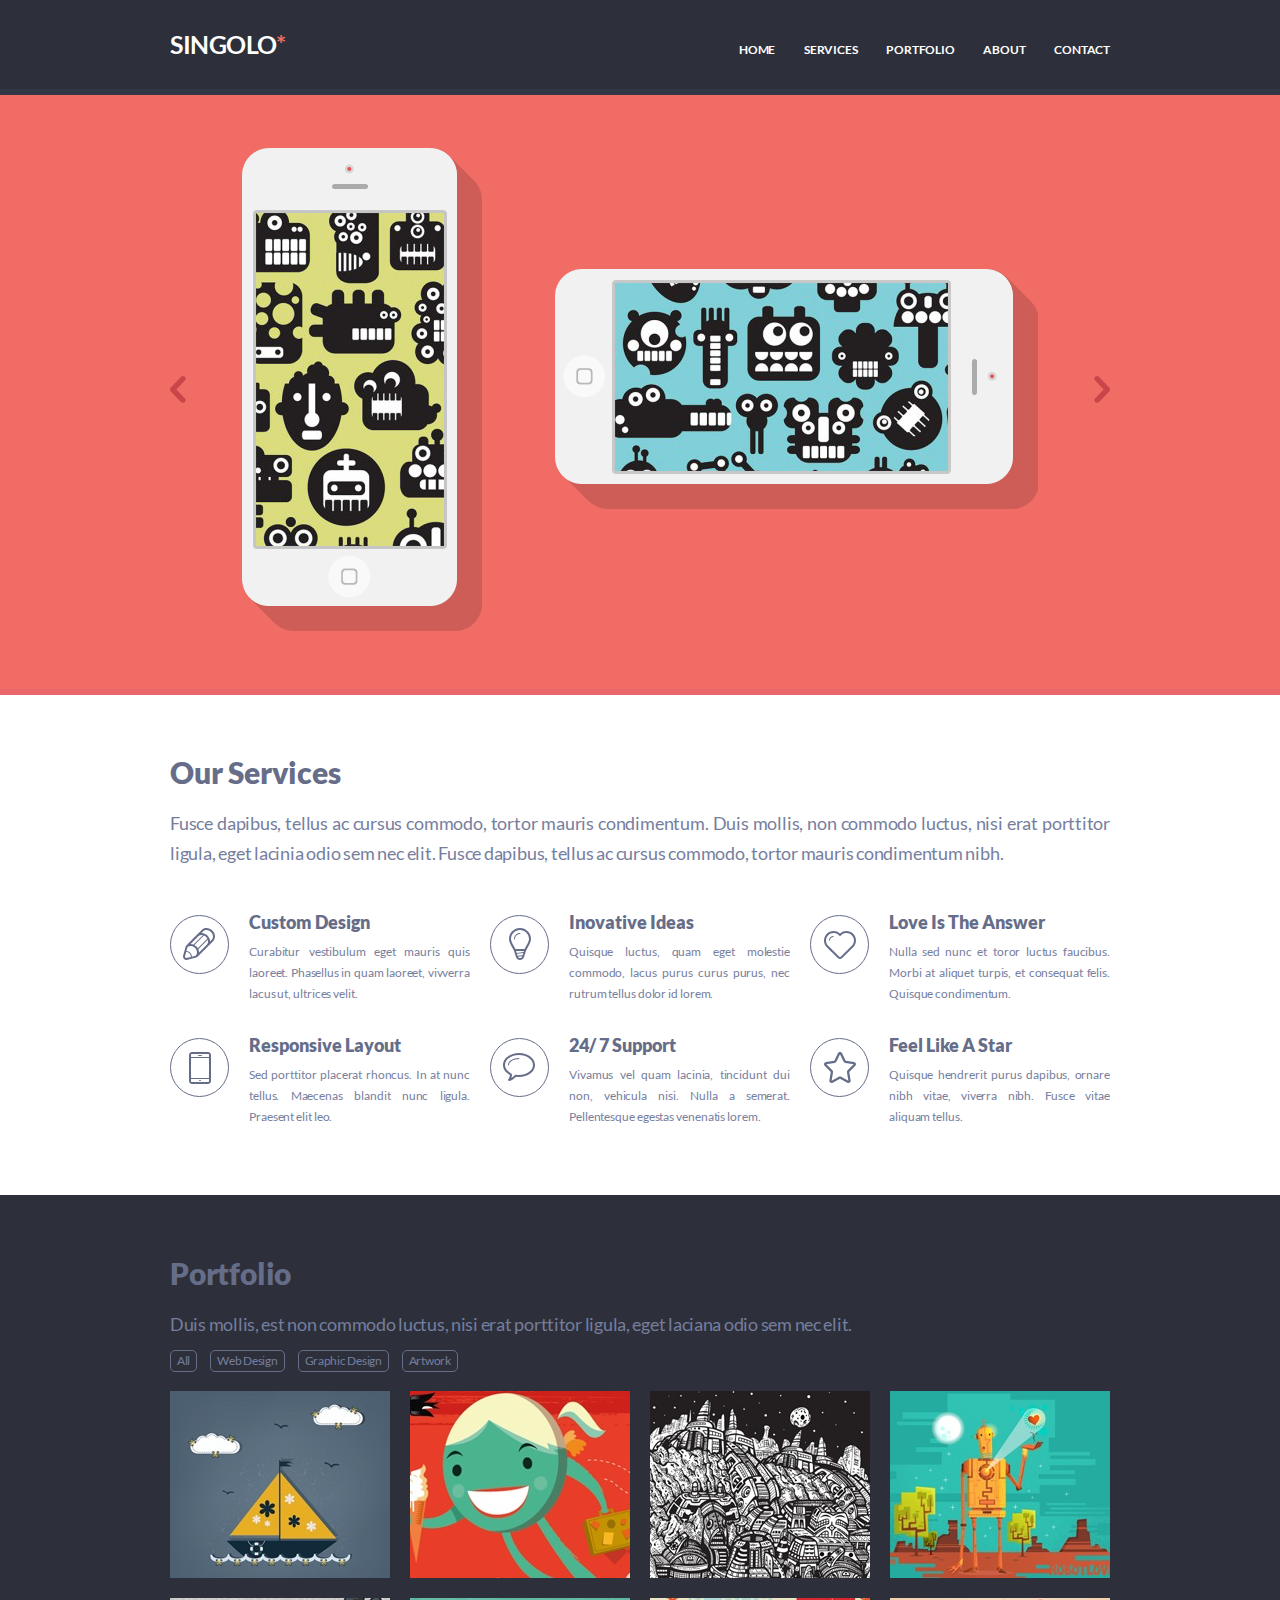
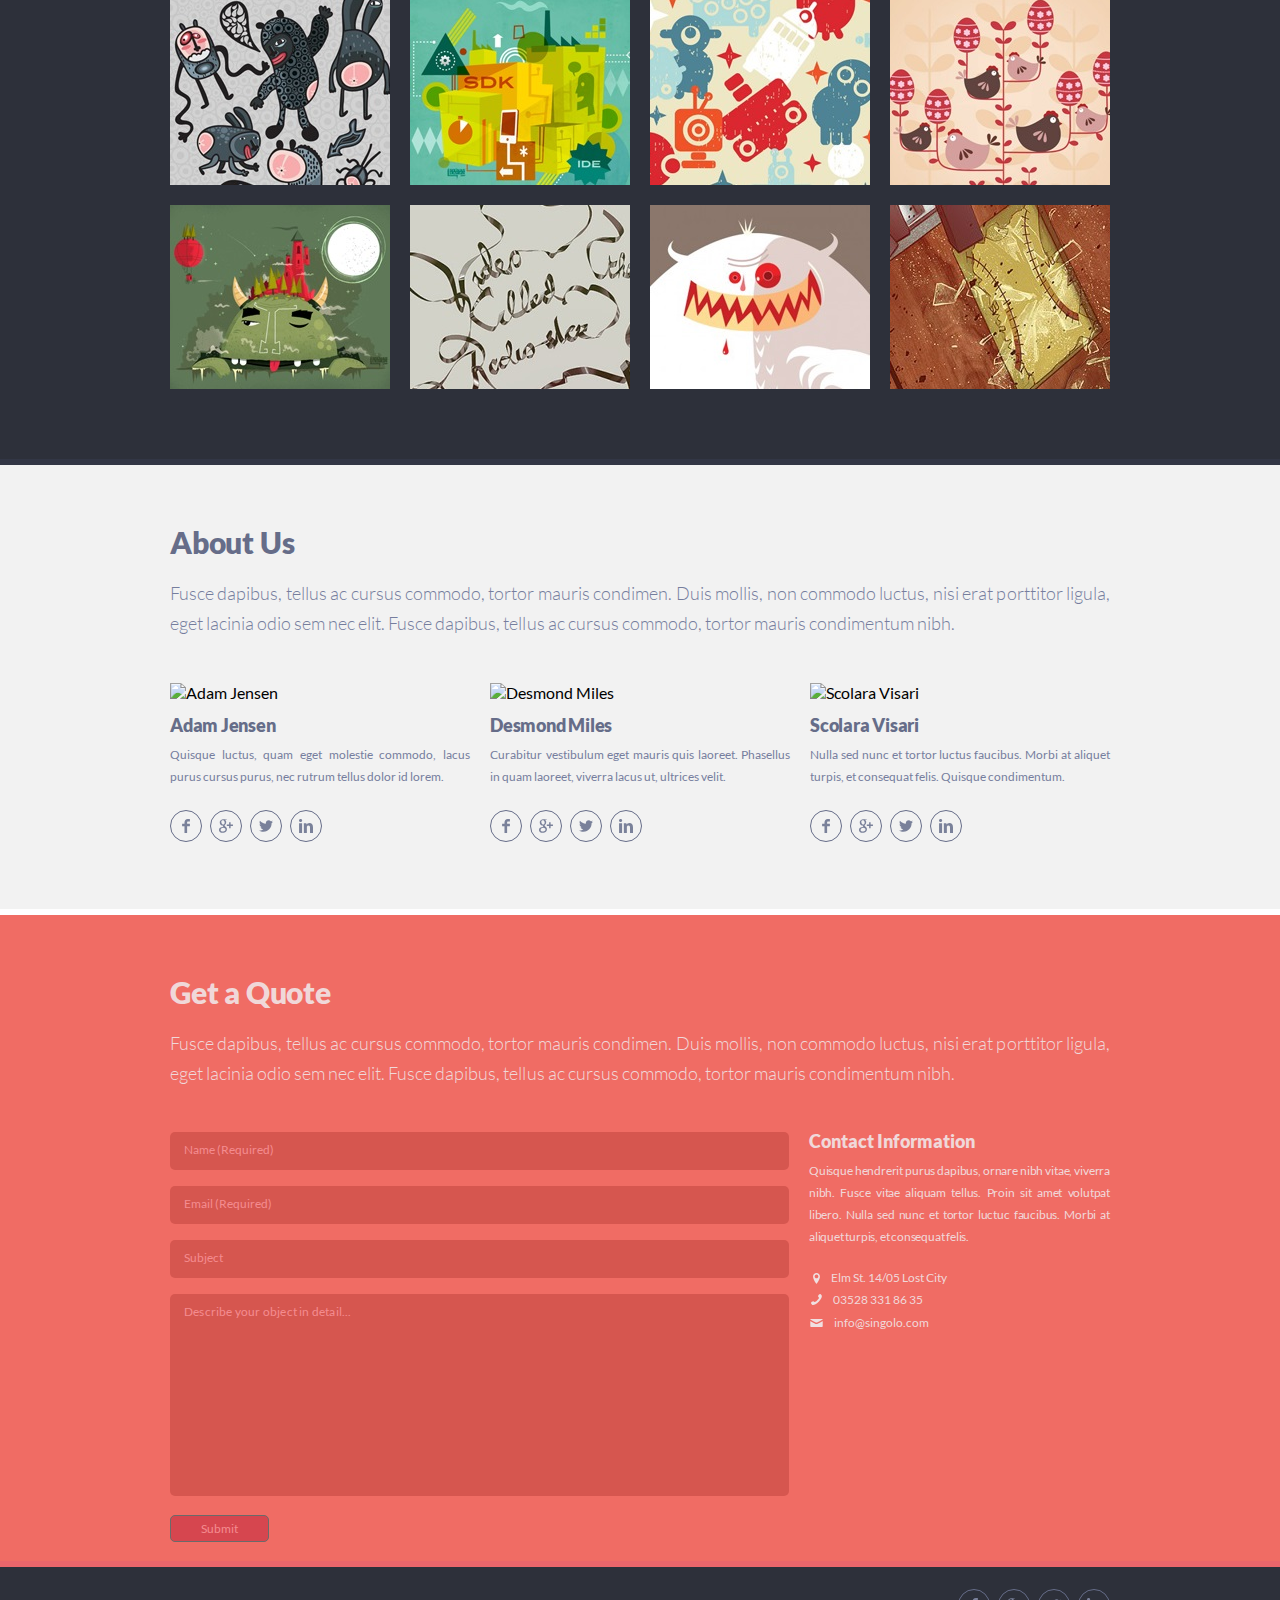
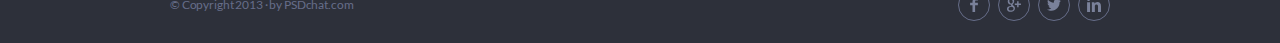
==== index.html @ 114f6b8d "feat: add singolo_full" ====
<!DOCTYPE html>
<html lang="en">
<head>
  <meta charset="UTF-8">
  <meta name="viewport" content="width=device-width, initial-scale=1.0">
  <link rel="stylesheet" href="style.css">
  <title>Singolo</title>
</head>
<body>
  <header class="header">
    <div class="wrapper header__wrapper">
      <a href="#" class="logo">
        <h1 class="logo__content">SINGOLO<span class="logo__content_colored">*</span></h1>
      </a>
      <div class="header__navigation">
        <ul class="navigation">
          <li class="navigation__item"><a href="#" class="navigation__link">HOME</a></li>
          <li class="navigation__item"><a href="#" class="navigation__link">SERVICES</a></li>
          <li class="navigation__item"><a href="#" class="navigation__link">PORTFOLIO</a></li>
          <li class="navigation__item"><a href="#" class="navigation__link">ABOUT</a></li>
          <li class="navigation__item"><a href="#" class="navigation__link">CONTACT</a></li>
        </ul>
      </div>
    </div>
  </header>
  <div class="iphone">
    <div class="wrapper iphone__wrapper">
      <img src="assets/chev_prev.png" alt="prev" class="wrapper__chev">
      <div class="iphone__content">
        <img class="iphone-vertical" src="assets/iphone-vertical.png" alt="iphone vertical">
        <img class="iphone-horizontal" src="assets/iphone-horizontal.png" alt="iphone horizontal">
      </div>
      <img src="assets/chev_next.png" alt="next" class="wrapper__chev">
    </div>
  </div>
  <section class="services">
    <div class="wrapper services__wrapper">
      <h2 class="services__title">Our Services</h2>
      <p class="services__description">Fusce dapibus, tellus ac cursus commodo, tortor mauris condimentum. Duis mollis, non commodo luctus, nisi erat porttitor ligula, eget lacinia odio sem nec elit. Fusce dapibus, tellus ac cursus commodo, tortor mauris condimentum nibh.</p>
      <div class="layout-3-column">
        <article class="service">
          <div class="service__ico">
            <span class="circle">
              <img src="assets/pen.svg" alt="pen" class="ico">
            </span>
          </div>
          <div class="service__content">
            <h3 class="service__title">Custom Design</h3>
            <p class="service__description">Curabitur vestibulum eget mauris quis laoreet. Phasellus in quam laoreet, vivverra lacus ut, ultrices velit.</p>
          </div>
        </article>
        <article class="service">
          <div class="service__ico">
            <span class="circle">
              <img src="assets/bulb.svg" alt="bulb" class="ico">
            </span>
          </div>
          <div class="service__content">
            <h3 class="service__title">Inovative Ideas</h3>
            <p class="service__description">Quisque luctus, quam eget molestie commodo, lacus purus curus purus, nec rutrum tellus dolor id lorem.</p>
          </div>
        </article>
        <article class="service">
          <div class="service__ico">
            <span class="circle">
              <img src="assets/heart.svg" alt="heart" class="ico">
            </span>
          </div>
          <div class="service__content">
            <h3 class="service__title">Love Is The Answer</h3>
            <p class="service__description">Nulla sed nunc et toror luctus faucibus. Morbi at aliquet turpis, et consequat felis. Quisque condimentum.</p>
          </div>
        </article>
        <article class="service">
          <div class="service__ico">
            <span class="circle">
              <img src="assets/phone.svg" alt="phone" class="ico">
            </span>
          </div>
          <div class="service__content">
            <h3 class="service__title">Responsive Layout</h3>
            <p class="service__description">Sed porttitor placerat rhoncus. In at nunc tellus. Maecenas blandit nunc ligula. Praesent elit leo.</p>
          </div>
        </article>
        <article class="service">
          <div class="service__ico">
            <span class="circle">
              <img src="assets/bubble.svg" alt="bubble" class="ico">
            </span>
          </div>
          <div class="service__content">
            <h3 class="service__title">24/ 7 Support</h3>
            <p class="service__description">Vivamus vel quam lacinia, tincidunt dui non, vehicula nisi. Nulla a semerat. Pellentesque egestas venenatis lorem.</p>
          </div>
        </article>
        <article class="service">
          <div class="service__ico">
            <span class="circle">
              <img src="assets/star.svg" alt="star" class="ico">
            </span>
          </div>
          <div class="service__content">
            <h3 class="service__title">Feel Like A Star</h3>
            <p class="service__description">Quisque hendrerit purus dapibus, ornare nibh vitae, viverra nibh. Fusce vitae aliquam tellus.
          </div>
        </article>
      </div>
    </div>
  </section>
  <section id="portfolio" class="portfolio">
    <div class="wrapper portfolio__wrapper">
      <h2 class="portfolio__title">Portfolio</h2>
      <p class="portfolio__text">Duis mollis, est non commodo luctus, nisi erat porttitor ligula, eget laciana odio sem nec elit.</p>
      <div class="tags portfolio__tags">
        <span class="tag tag_bordered">All</span>
        <span class="tag tag_bordered">Web Design</span>
        <span class="tag tag_bordered">Graphic Design</span>
        <span class="tag tag_bordered">Artwork</span>
      </div>
      <div class="layout-4-column project-wrapper">
        <div class="line__top">
          <img src="assets/1.jpg" alt="1">
        </div>
        <div class="line__top">
          <img src="assets/2.jpg" alt="2">
        </div>
        <div class="line__top">
          <img src="assets/3.jpg" alt="3">
        </div>
        <div class="line__top">
          <img src="assets/4.jpg" alt="4">
        </div>
        <div class="line">
          <img src="assets/5.jpg" alt="5">
        </div>
        <div class="line">
          <img src="assets/6.jpg" alt="6">
        </div>
        <div class="line">
          <img src="assets/7.jpg" alt="7">
        </div>
        <div class="line">
          <img src="assets/8.jpg" alt="8">
        </div>
        <div class="line">
          <img src="assets/9.jpg" alt="9">
        </div>
        <div class="line">
          <img src="assets/10.jpg" alt="10">
        </div>
        <div class="line">
          <img src="assets/11.jpg" alt="11">
        </div>
        <div class="line">
          <img src="assets/12.jpg" alt="12">
        </div>
      </div>
    </div>
  </section>
  <section class="about__us">
    <div class="wrapper wrapper__about_us">
      <h2 class="about__us_title">About Us</h2>
      <p class="about__us_description">Fusce dapibus, tellus ac cursus commodo, tortor mauris condimen. Duis mollis, non commodo luctus, nisi erat porttitor ligula, eget lacinia odio sem nec elit. Fusce dapibus, tellus ac cursus commodo, tortor mauris condimentum nibh.</p>
      <div class="layout-3-column">
        <article class="person">
          <img src="assets/adam.jpg" alt="Adam Jensen">
          <h3 class="person__title">Adam Jensen</h3>
          <p class="person__description">Quisque luctus, quam eget molestie commodo, lacus purus cursus purus, nec rutrum tellus dolor id lorem.</p>
          <div class="ico__social">
            <div class="circle little_circle">
              <img src="assets/facebook.svg" alt="facebook" class="ico facebook">
            </div>
            <div class="circle little_circle">
              <img src="assets/google.svg" alt="google" class="ico google">
            </div>
            <div class="circle little_circle">
              <img src="assets/twitter.svg" alt="twitter" class="ico twitter">
            </div>
            <div class="circle little_circle">
              <img src="assets/linkedin.svg" alt="linkedin" class="ico linkedin">
            </div>
          </div>
        </article>
        <article class="person">
          <img src="assets/desmond.jpg" alt="Desmond Miles">
          <h3 class="person__title">Desmond Miles</h3>
          <p class="person__description">Curabitur vestibulum eget mauris quis laoreet. Phasellus in quam laoreet, viverra lacus ut, ultrices velit.</p>
          <div class="ico__social">
            <div class="circle little_circle">
              <img src="assets/facebook.svg" alt="facebook" class="ico facebook">
            </div>
            <div class="circle little_circle">
              <img src="assets/google.svg" alt="google" class="ico google">
            </div>
            <div class="circle little_circle">
              <img src="assets/twitter.svg" alt="twitter" class="ico twitter">
            </div>
            <div class="circle little_circle">
              <img src="assets/linkedin.svg" alt="linkedin" class="ico linkedin">
            </div>
          </div>
        </article>
        <article class="person">
          <img src="assets/scolara.jpg" alt="Scolara Visari">
          <h3 class="person__title">Scolara Visari</h3>
          <p class="person__description">Nulla sed nunc et tortor luctus faucibus. Morbi at aliquet turpis, et consequat felis. Quisque condimentum.</p>
          <div class="ico__social">
            <div class="circle little_circle">
              <img src="assets/facebook.svg" alt="facebook" class="ico facebook">
            </div>
            <div class="circle little_circle">
              <img src="assets/google.svg" alt="google" class="ico google">
            </div>
            <div class="circle little_circle">
              <img src="assets/twitter.svg" alt="twitter" class="ico twitter">
            </div>
            <div class="circle little_circle">
              <img src="assets/linkedin.svg" alt="linkedin" class="ico linkedin">
            </div>
          </div>
        </article>
      </div>
    </div>
  </section>
  <section class="quote">
    <div class="wrapper quote__wrapper">
      <h2 class="quote__title">Get a Quote</h2>
      <p class="quote__description">Fusce dapibus, tellus ac cursus commodo, tortor mauris condimen. Duis mollis, non commodo luctus, nisi erat porttitor ligula, eget lacinia odio sem nec elit. Fusce dapibus, tellus ac cursus commodo, tortor mauris condimentum nibh.</p>
      <div class="quote__content">
        <form action="#" class="quote__form" method="post">
          <input class="quote__input" type="text" name="name" placeholder="Name (Required)" required>
          <input class="quote__input" type="email" name="email" placeholder="Email (Required)" required>
          <input class="quote__input" type="text" name="subject" placeholder="Subject">
          <textarea class="quote__textarea" name="description"
            placeholder="Describe your object in detail..."></textarea>
          <button class="quote__button" type="submit">Submit</button>
        </form>
        <div class="contact__info">
          <h4 class="contact__info_title">Contact Information</h4>
          <p class="contact__info_description">Quisque hendrerit purus dapibus, ornare nibh vitae, viverra nibh. Fusce vitae aliquam tellus. Proin sit amet volutpat libero. Nulla sed nunc et tortor luctuc faucibus. Morbi at aliquet turpis, et consequat felis.</p>
          <div class="contacts">
            <p class="contact">
              <img src="assets/contact-location.svg" alt="location" class="ico__location">
              <span class="contact__location">Elm St. 14/05 Lost City</span>
            </p>
            <p class="contact">
              <img src="assets/contact-phone.svg" alt="phone" class="ico__phone">
              <a class="contact__phone" href="tel:035283318635">03528 331 86 35</a>
            </p>
            <p class="contact">
              <img src="assets/contact-mail.svg" alt="mail" class="ico__mail">
              <a class="contact__mail" href="mailto:info@singolo.com">info@singolo.com</a>
            </p>
          </div>
        </div>
      </div>
    </div>
  </section>

  <footer class="footer">
    <div class="wrapper footer__wrapper">
      <div class="footer__copyright">&copy; Copyright 2013 · by PSDchat.com</div>
      <div class="ico__social">
        <div class="circle little_circle">
          <img src="assets/facebook.svg" alt="facebook" class="ico facebook">
        </div>
        <div class="circle little_circle">
          <img src="assets/google.svg" alt="google" class="ico google">
        </div>
        <div class="circle little_circle">
          <img src="assets/twitter.svg" alt="twitter" class="ico twitter">
        </div>
        <div class="circle little_circle">
          <img src="assets/linkedin.svg" alt="linkedin" class="ico linkedin">
        </div>
      </div>
    </div>
  </footer>
</body>

</html>
---- style.css ----
@import "lato.css";

* {
  box-sizing: border-box;
  padding: 0;
  margin: 0;
}

html {
  font-size: 10px;
}

body {
  font-family: "Lato", Verdana, sans-serif;
  font-size: 1.6rem;
}

a {
  text-decoration: none;
}

.wrapper {
  max-width: 940px;
  margin: auto;
}

.header {
  background-color: #2d303a;
  border-bottom: 6px solid #323645;
}

.header__wrapper {
  display: flex;
  align-items: center;
  justify-content: space-between;
  padding: 29px 0 30px;
}

.logo__content {
  font-size: 2.5rem;
  letter-spacing: -0.05rem;
  font-weight: 700;
  color: #fff;
}

.logo__content_colored {
  color: #f06c64;
}

.navigation {
  display: flex;
  justify-content: space-between;
  width: 371px;
  margin-top: 10px;
}

.navigation__item {
  letter-spacing: -0.02rem;
  font-size: 1.2rem;
  font-weight: 700;
  list-style: none;
}

.navigation__item:not(:first-child)::before {
  display: inline-block;
  width: 1.5em;
  line-height: 0.1rem;
  color: #494e62;
}

.navigation__link {
  color: #fff;
}

.navigation__link:hover {
  color: #f06c64;
}

.iphone {
  background-color: #f06c64;
  border-bottom: 6px solid #ea666b;
}

.iphone__wrapper {
  display: flex;
  justify-content: space-between;
  align-items: center;
  padding: 53px 0 58px;
}

.wrapper__chev {
  border: none;
  width: 16px;
  height: 27px;
  cursor: pointer;
}

.wrapper__chev:hover {
  filter: brightness(50%);
}

.iphone__content {
  display: flex;
  justify-content: space-between;
  align-items: center;
}

.iphone-vertical {
  margin-right: 37px;
}

.iphone-horizontal {
  margin: 0px 2px 1px 36px;
}

.services {
  color: #f2f2f2;
  border-bottom: 6px solid #fff;
}

.services__wrapper {
  padding: 59px 0 32px;
}

.layout-3-column {
  display: flex;
  flex-wrap: wrap;
  justify-content: space-between;
}

.layout-3-column>* {
  flex-basis: 300px;
}

.services__title {
  font-size: 3rem;
  letter-spacing: -0.02rem;
  font-weight: 900;
  color: #666d89;
}

.services__description {
  font-size: 1.8rem;
  letter-spacing: -0.022rem;
  text-align: justify;
  line-height: 3rem;
  margin: 18px 0 43px;
  color: #767e9e;
}

.service {
  display: flex;
  justify-content: space-between;
  align-items: flex-start;
  margin-bottom: 33px;
}

.service__ico {
  margin-top: 4px;
}

.circle {
  display: inline-flex;
  align-items: center;
  justify-content: center;
  width: 59px;
  height: 59px;
  border-radius: 50%;
  border: 1px solid #666d89;
}

.little_circle {
  width: 32px;
  height: 32px;
  cursor: pointer;
}

.little_circle:hover {
  width: 40px;
  height:40px;
}

.ico {
  display: inline-block;
}

.service__content {
  margin-left: 20px
}

.service__title {
  font-size: 1.8rem;
  font-weight: 900;
  color: #666d89;
}

.service__description {
  height: 60px;
  font-size: 1.2rem;
  line-height: 2.1rem;
  letter-spacing: -0.009rem;
  margin-top: 8px;
  text-align: justify;
  overflow: hidden;
  color: #767e9e;
}

.portfolio {
  background-color: #2d303a;
  border-bottom: 6px solid #323645;
}

.portfolio__wrapper {
  padding: 60px 0 70px;
}

.portfolio__title {
  font-size: 3rem;
  letter-spacing: -0.02rem;
  font-weight: 900;
  color: #666d89;
}

.portfolio__text {
  font-size: 1.8rem;
  letter-spacing: -0.027rem;
  line-height: 3rem;
  margin-top: 18px;
  color: #767e9e;
}

.portfolio__tags {
  padding: 10px 0 0;
}

.tag {
  font-size: 1.2rem;
  letter-spacing: -0.027rem;
  padding: 2px 6px 3px;
  margin-right: 10px;
  border-radius: 5px;
  cursor: pointer;
  color: #767e9e;
}

.tag_bordered {
  border: 1px solid #666d89;
}

.tag_bordered:hover {
  border: 1px solid #c5c5c5;
  color: #c5c5c5;
}

.project-wrapper {
  max-height: 621px;
  overflow: hidden;
}

.layout-4-column {
  display: flex;
  flex-wrap: wrap;
  justify-content: space-between;
}

.layout-4-column>* {
  flex-basis: 220px;
}

.line__top {
  margin-top: 23px;
}

.line {
  margin-top: 17px;
}

.about__us {
  background-color: #f2f2f2;;
  border-bottom: 6px solid #fff;
}

.wrapper__about_us {
  padding: 59px 0 67px;
}

.about__us_title {
  font-size: 3rem;
  letter-spacing: -0.02rem;
  font-weight: 900;
  color: #666d89;
}

.about__us_description {
  font-size: 1.8rem;
  line-height: 3rem;
  letter-spacing: 0.001rem;
  line-height: 3rem;
  font-weight: 300;
  margin-top: 18px;
  text-align: justify;
  color: #767e9e;
}

.person {
  margin-top: 45px;
}

.person__title {
  font-size: 1.8rem;
  line-height: 1.8rem;
  font-weight: 900;
  letter-spacing: -0.022rem;
  margin-top: 14px;
  white-space: nowrap;
  color: #666d89;
}

.person__description {
  font-size: 1.2rem;
  line-height: 2.2rem;
  font-weight: 400;
  text-align: justify;
  margin-top: 10px;
  color: #767e9e;
}

.ico__social {
  display: inline-flex;
  justify-content: space-between;
  margin-top: 22px;
  width: 152px;
}

.facebook {
  width: 8px;
  height: 14px;
}

.google, .twitter, .linkedin {
  width: 14px;
  height: 14px;
}

.quote {
  background-color: #f06c64;
  border-bottom: 6px solid #ea666b;
}

.quote__wrapper {
  padding: 68px 0 19px;
}

.quote__title {
  font-size: 3rem;
  letter-spacing: -0.02rem;
  line-height: 1.8rem;
  font-weight: 900;
  color: #f0d8d9;
}

.quote__description {
  font-size: 1.8rem;
  line-height: 3rem;
  letter-spacing: 0.001rem;
  font-weight: 300;
  margin-top: 27px;
  text-align: justify;
  color: #f0d8d9;
}

.quote__content {
  display: flex;
  justify-content: space-between;
  margin-top: 44px;
}

.quote__form {
  max-width: 619px;
}

.quote__input, .quote__textarea {
  font-family: "Lato";
  font-size: 1.2rem;
  line-height: 2.2rem;
  font-weight: 400;
  padding: 7px 14px 9px;
  width: 100%;
  border: none;
  margin-bottom: 16px;
  border-radius: 5px;
  color: #f0d8d9;
  background-color: #d6564f;
}

.quote__textarea {
  resize: none;
  height: 202px;
}

.quote__input::placeholder, .quote__textarea::placeholder {
  font-family: "Lato";
  font-size: 1.2rem;
  line-height: 2.2rem;
  font-weight: 400;
  color:  #f48c8f;
}

.quote__textarea::placeholder {
  letter-spacing: 0.02rem;
}

.quote__button {
  font-family: "Lato";
  font-size: 1.2rem;
  font-weight: 400;
  background-color: #d6464f;
  color: #f48c8f;
  padding: 5px 30px;
  border-radius: 5px;
  border: 1px solid #6a6a6a;
  cursor: pointer;
}

.quote__button:hover {
  color: #fff;
}

.contact__info {
  max-width: 301px;
  color: #f0d8d9;
}

.contact__info_title {
  font-size: 1.8rem;
  line-height: 1.8rem;
  font-weight: 900;
}

.contact__info_description {
  font-size: 1.2rem;
  line-height: 2.2rem;
  font-weight: 400;
  letter-spacing: -0.02rem;
  margin-top: 10px;
  text-align: justify;
}

.contacts {
  margin-top: 19px;
}

.contact {
  display: inline-flex;
  align-items: center;
  margin: 0;
}

.contact__location, .contact__phone, .contact__mail {
  font-size: 1.2rem;
  line-height: 2.2rem;
  font-weight: 400;
  width: 300px;
  margin-left: 11px;
  color: #f0d8d9;
}

.contact__phone, .contact__mail {
  text-decoration: none;
}

.ico__location {

  width: 7px;
  height: 11px;
  margin-left: 4px;
}

.ico__phone {
  width: 11px;
  height: 11px;
  margin: 0 0 1px 2px;
}

.ico__mail {
  width: 13px;
  height: 8px;
  margin-left: 1px;
}

.footer {
  background-color: #2d303a;
}

.footer__wrapper {
  display: flex;
  justify-content: space-between;
  align-items: center;
  padding-bottom: 22px;
}

.footer__copyright {
  font-size: 1.2rem;
  font-weight: 400;
  letter-spacing: -0.014rem;
  margin-top: 20px;
  color: #666d89;
}
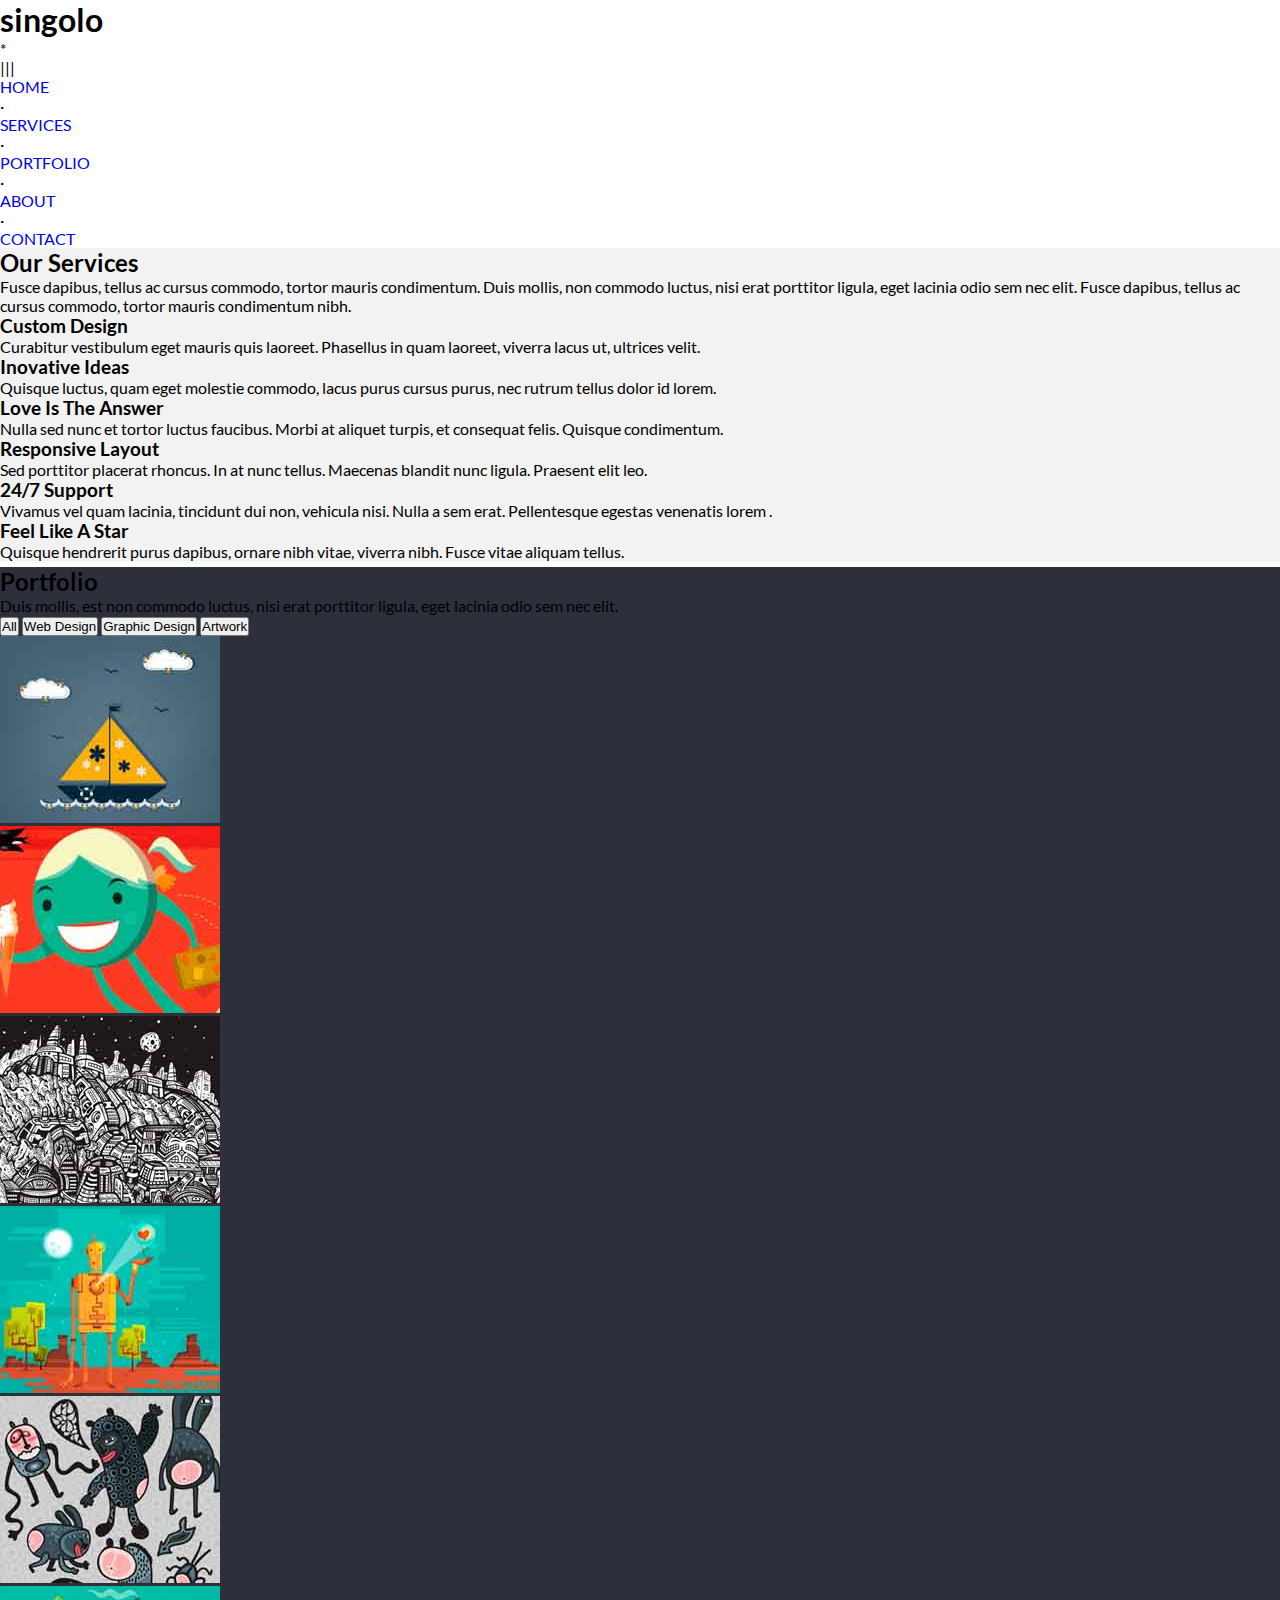
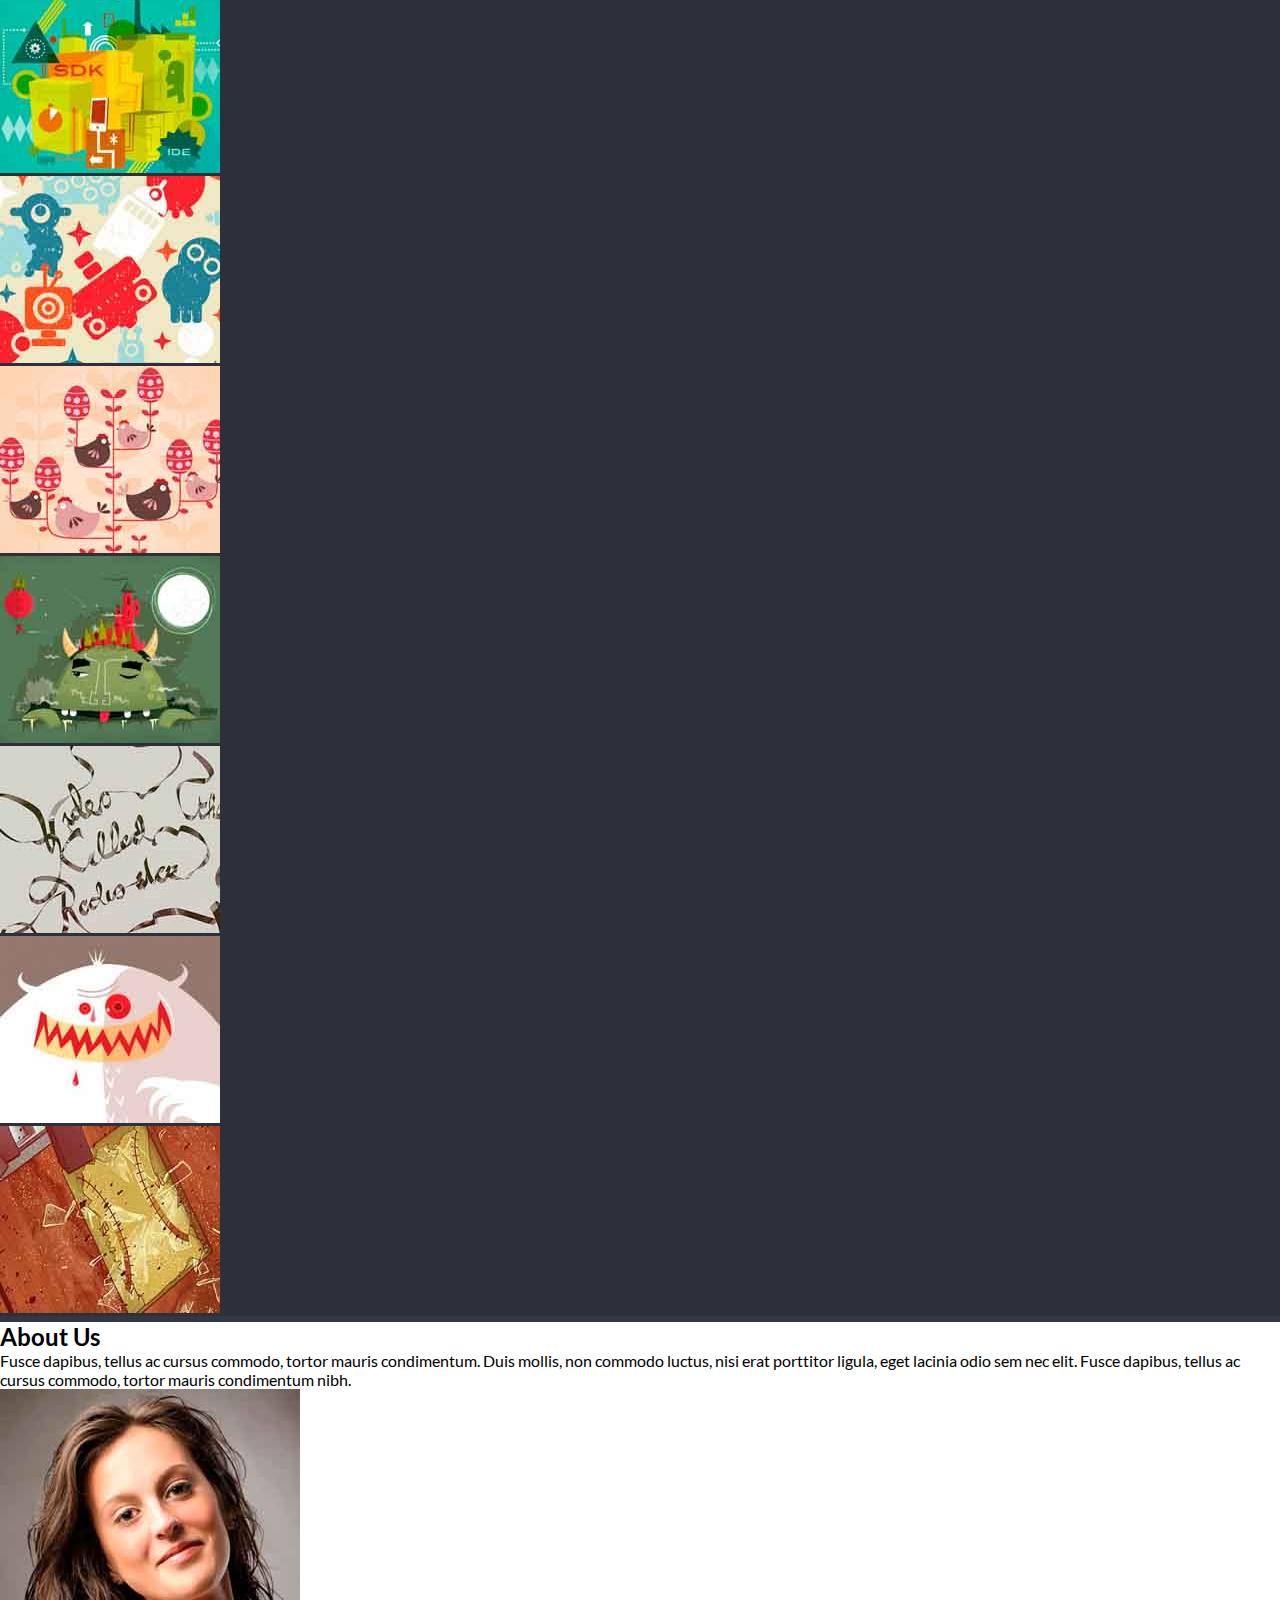
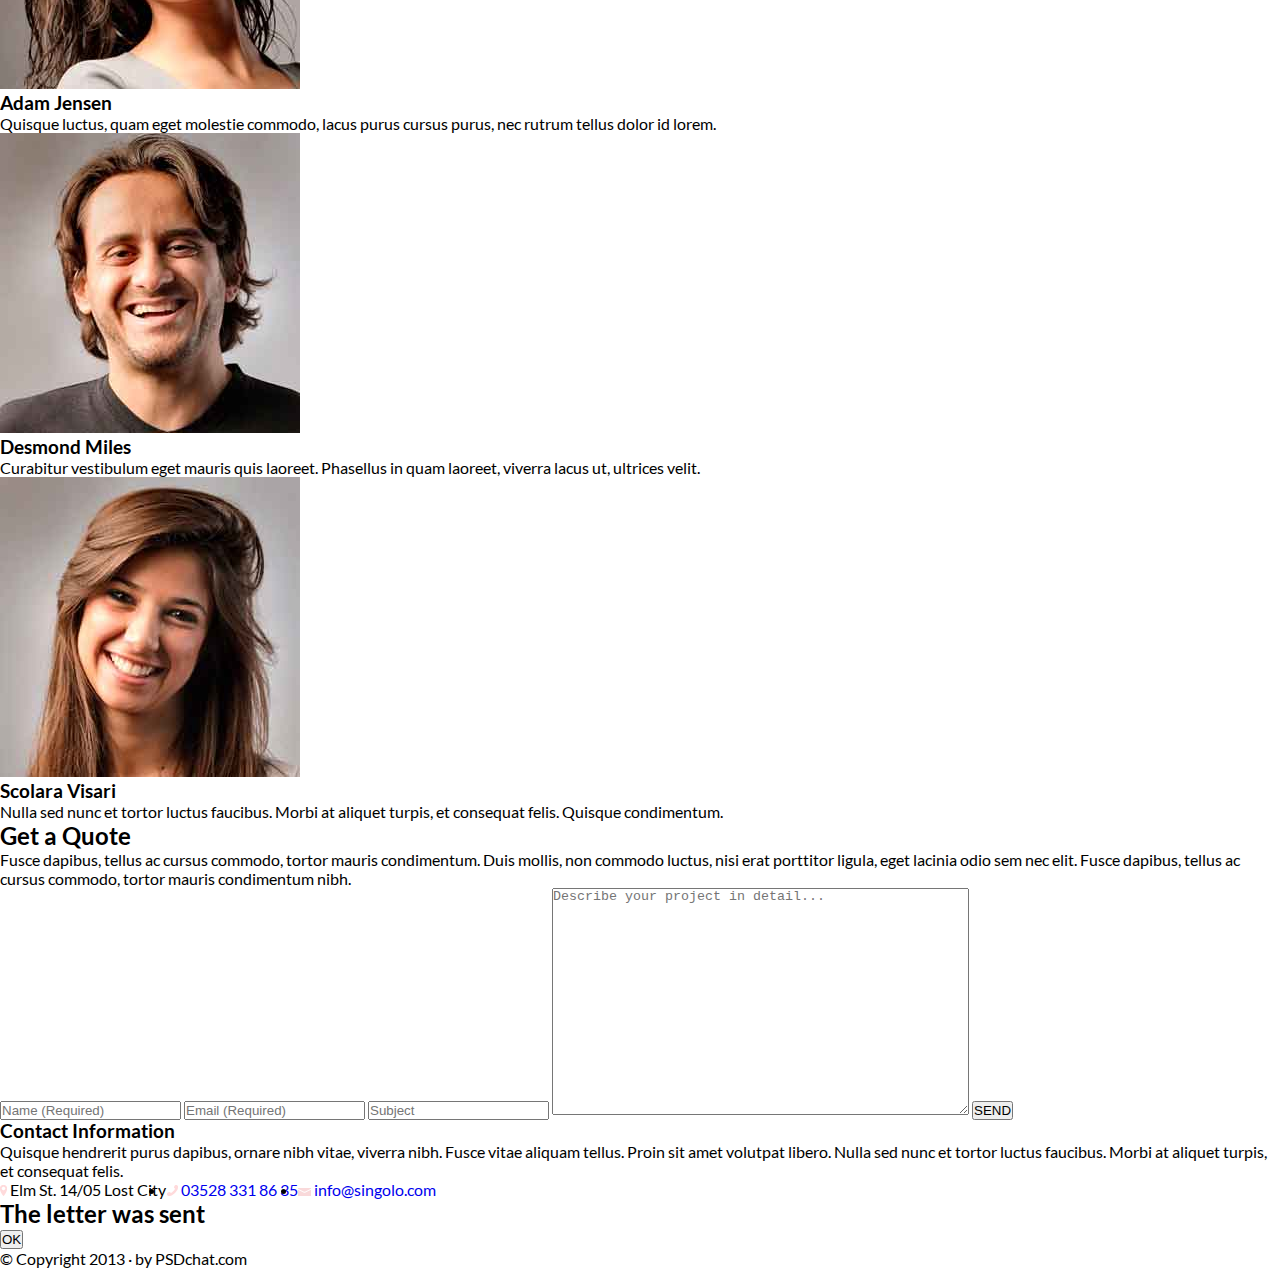
==== commit 69e465d6: "feat: update index.html" ====
--- a/index.html
+++ b/index.html
@@ -1,281 +1,340 @@
 <!DOCTYPE html>
 <html lang="en">
+
 <head>
-  <meta charset="UTF-8">
-  <meta name="viewport" content="width=device-width, initial-scale=1.0">
-  <link rel="stylesheet" href="style.css">
-  <title>Singolo</title>
+    <meta charset="UTF-8">
+    <meta name="viewport" content="width=device-width, initial-scale=1.0">
+    <meta http-equiv="X-UA-Compatible" content="ie=edge">
+    <title>singolo</title>
+    <link rel="stylesheet" href="style.css">
 </head>
+
 <body>
-  <header class="header">
-    <div class="wrapper header__wrapper">
-      <a href="#" class="logo">
-        <h1 class="logo__content">SINGOLO<span class="logo__content_colored">*</span></h1>
-      </a>
-      <div class="header__navigation">
-        <ul class="navigation">
-          <li class="navigation__item"><a href="#" class="navigation__link">HOME</a></li>
-          <li class="navigation__item"><a href="#" class="navigation__link">SERVICES</a></li>
-          <li class="navigation__item"><a href="#" class="navigation__link">PORTFOLIO</a></li>
-          <li class="navigation__item"><a href="#" class="navigation__link">ABOUT</a></li>
-          <li class="navigation__item"><a href="#" class="navigation__link">CONTACT</a></li>
-        </ul>
-      </div>
-    </div>
-  </header>
-  <div class="iphone">
-    <div class="wrapper iphone__wrapper">
-      <img src="assets/chev_prev.png" alt="prev" class="wrapper__chev">
-      <div class="iphone__content">
-        <img class="iphone-vertical" src="assets/iphone-vertical.png" alt="iphone vertical">
-        <img class="iphone-horizontal" src="assets/iphone-horizontal.png" alt="iphone horizontal">
-      </div>
-      <img src="assets/chev_next.png" alt="next" class="wrapper__chev">
-    </div>
-  </div>
-  <section class="services">
-    <div class="wrapper services__wrapper">
-      <h2 class="services__title">Our Services</h2>
-      <p class="services__description">Fusce dapibus, tellus ac cursus commodo, tortor mauris condimentum. Duis mollis, non commodo luctus, nisi erat porttitor ligula, eget lacinia odio sem nec elit. Fusce dapibus, tellus ac cursus commodo, tortor mauris condimentum nibh.</p>
-      <div class="layout-3-column">
-        <article class="service">
-          <div class="service__ico">
-            <span class="circle">
-              <img src="assets/pen.svg" alt="pen" class="ico">
-            </span>
-          </div>
-          <div class="service__content">
-            <h3 class="service__title">Custom Design</h3>
-            <p class="service__description">Curabitur vestibulum eget mauris quis laoreet. Phasellus in quam laoreet, vivverra lacus ut, ultrices velit.</p>
-          </div>
+    <header>
+        <div class="logo" id="logo">
+            <h1 class="logoElement">singolo</h1><span class="logoElement">*</span>
+        </div>
+        <div id="burgerMenuButton" class="burgerMenuButton">|||</div>
+        <nav id="nav">
+            <ul id="menu">
+                <li class="pointMenu"><a href="#sliderBlock" class="active">HOME</a></li>
+                <li class="delimiter">·</li>
+                <li class="pointMenu"><a href="#services">SERVICES</a></li>
+                <li class="delimiter">·</li>
+                <li class="pointMenu"><a href="#portfolio">PORTFOLIO</a></li>
+                <li class="delimiter">·</li>
+                <li class="pointMenu"><a href="#aboutUs">ABOUT</a></li>
+                <li class="delimiter">·</li>
+                <li class="pointMenu"><a href="#contact">CONTACT</a></li>
+            </ul>
+        </nav>
+    </header>
+    <main>
+        <section id="sliderBlock" class="sliderBlock">
+            <div id="slider" class="slider">
+                <div class="slide slide1 active">
+                    <div class="wraper">
+                        <div class="wrap">
+                            <div id="phone1" class="phone phoneLeft">
+                                <div class="phoneLeftBackground"></div>
+                            </div>
+                            <div class="phoneLeftShadow"></div>
+                            <div id="phone2" class="phone phoneRight">
+                                <div class="phoneRightBackground"></div>
+                            </div>
+                            <div class="phoneRightShadow"></div>
+                        </div>
+                    </div>
+
+                </div>
+                <div class="slide slide2">
+                    <div class="wraper">
+                        <div class="wrap">
+                            <div class="phone phone1">
+                            </div>
+                            <div class="phone phone2">
+                            </div>
+                            <div id="phone3" class="phone phone3">
+                                <div class="phoneCenter"></div>
+                            </div>
+                            <div class="phoneCenterShadow"></div>
+                        </div>
+                    </div>
+                </div>
+            </div>
+            <div id="back" class="arrow back"></div>
+            <div id="next" class="arrow next"></div>
+        </section>
+        <section id="services" class="services">
+            <article class="content">
+                <section class="aboutService">
+                    <h2>Our Services</h2>
+                    <p>
+                        Fusce dapibus, tellus ac cursus commodo, tortor mauris condimentum. Duis mollis, non commodo
+                        luctus, nisi erat porttitor
+                        ligula, eget lacinia odio sem nec elit. Fusce dapibus, tellus ac cursus commodo, tortor mauris
+                        condimentum nibh.
+                    </p>
+                </section>
+                <section class="servicePoints">
+                    <ul>
+                        <li class="point">
+                            <div class="pointLogo"></div>
+                            <div class="pointDescription">
+                                <h3>Custom Design</h3>
+                                <p>
+                                    Curabitur vestibulum eget mauris quis laoreet. Phasellus in quam laoreet, viverra
+                                    lacus
+                                    ut,
+                                    ultrices velit.
+                                </p>
+                            </div>
+                        </li>
+                        <li class="point">
+                            <div class="pointLogo"></div>
+                            <div class="pointDescription">
+                                <h3>Inovative Ideas</h3>
+                                <p>
+                                    Quisque luctus, quam eget molestie commodo, lacus purus cursus purus, nec rutrum
+                                    tellus
+                                    dolor id lorem.
+                                </p>
+                            </div>
+                        </li>
+                        <li class="point">
+                            <div class="pointLogo"></div>
+                            <div class="pointDescription">
+                                <h3>Love Is The Answer</h3>
+                                <p>
+                                    Nulla sed nunc et tortor luctus faucibus. Morbi at aliquet turpis, et consequat
+                                    felis.
+                                    Quisque condimentum.
+                                </p>
+                            </div>
+                        </li>
+                        <li class="point">
+                            <div class="pointLogo"></div>
+                            <div class="pointDescription">
+                                <h3>Responsive Layout</h3>
+                                <p>
+                                    Sed porttitor placerat rhoncus. In at nunc tellus. Maecenas blandit nunc ligula.
+                                    Praesent
+                                    elit leo.
+                                </p>
+                            </div>
+                        </li>
+                        <li class="point">
+                            <div class="pointLogo"></div>
+                            <div class="pointDescription">
+                                <h3>24/7 Support</h3>
+                                <p>
+                                    Vivamus vel quam lacinia, tincidunt dui non, vehicula nisi. Nulla a sem erat.
+                                    Pellentesque
+                                    egestas venenatis lorem .
+                                </p>
+                            </div>
+                        </li>
+                        <li class="point">
+                            <div class="pointLogo"></div>
+                            <div class="pointDescription">
+                                <h3>Feel Like A Star</h3>
+                                <p>
+                                    Quisque hendrerit purus dapibus, ornare nibh vitae, viverra nibh. Fusce vitae
+                                    aliquam
+                                    tellus.
+                                </p>
+                            </div>
+                        </li>
+                    </ul>
+                </section>
+            </article>
+        </section>
+        <section id="portfolio" class="portfolio">
+            <article class="content">
+                <section class="portfolioDescription">
+                    <h2>
+                        Portfolio
+                    </h2>
+                    <p>
+                        Duis mollis, est non commodo luctus, nisi erat porttitor ligula, eget lacinia odio sem nec elit.
+                    </p>
+                </section>
+                <section class="workExamples">
+                    <div id="filters" class="filters">
+                        <button class="filter active">All</button>
+                        <button class="filter">Web Design</button>
+                        <button class="filter">Graphic Design</button>
+                        <button class="filter">Artwork</button>
+
+                    </div>
+                    <ul id="workExamples">
+                        <li><img src="assets/img/portfolio_1.jpg" alt="portfolio"></li>
+                        <li><img src="assets/img/portfolio_2.jpg" alt="portfolio"></li>
+                        <li><img src="assets/img/portfolio_3.jpg" alt="portfolio"></li>
+                        <li><img src="assets/img/portfolio_4.jpg" alt="portfolio"></li>
+                        <li><img src="assets/img/portfolio_5.jpg" alt="portfolio"></li>
+                        <li><img src="assets/img/portfolio_6.jpg" alt="portfolio"></li>
+                        <li><img src="assets/img/portfolio_7.jpg" alt="portfolio"></li>
+                        <li><img src="assets/img/portfolio_8.jpg" alt="portfolio"></li>
+                        <li><img src="assets/img/portfolio_9.jpg" alt="portfolio"></li>
+                        <li><img src="assets/img/portfolio_10.jpg" alt="portfolio"></li>
+                        <li><img src="assets/img/portfolio_11.jpg" alt="portfolio"></li>
+                        <li><img src="assets/img/portfolio_12.jpg" alt="portfolio"></li>
+                    </ul>
+                </section>
+            </article>
+        </section>
+        <section id="aboutUs" class="aboutUs">
+            <article class="content">
+                <section class="aboutUsAll">
+                    <h2>
+                        About Us
+                    </h2>
+                    <p>
+                        Fusce dapibus, tellus ac cursus commodo, tortor mauris condimentum. Duis mollis, non commodo
+                        luctus, nisi erat porttitor
+                        ligula, eget lacinia odio sem nec elit. Fusce dapibus, tellus ac cursus commodo, tortor mauris
+                        condimentum nibh.
+                    </p>
+                </section>
+                <section class="aboutIndividual">
+                    <div class="individual">
+                        <div class="individualPhoto">
+                            <img src="assets/img/photo_1.jpg" alt="photo Adam Jensen">
+                        </div>
+                        <div class="aboutPerson">
+                            <h3>Adam Jensen</h3>
+                            <p>Quisque luctus, quam eget molestie commodo, lacus purus cursus purus, nec rutrum tellus
+                                dolor id lorem.</p>
+                        </div>
+                        <div class="links">
+                            <a class="link facebook" href="https://www.facebook.com/"></a>
+                            <a class="link googlePlus" href="https://plus.google.com/"></a>
+                            <a class="link twitter" href="https://twitter.com/"></a>
+                            <a class="link linkedIn" href="https://linkedin.com/"></a>
+                        </div>
+                    </div>
+                    <div class="individual">
+                        <div class="individualPhoto">
+                            <img src="assets/img/photo_2.jpg" alt="photo Desmond Miles">
+                        </div>
+                        <div class="aboutPerson">
+                            <h3>Desmond Miles</h3>
+                            <p>Curabitur vestibulum eget mauris quis laoreet. Phasellus in quam laoreet, viverra lacus
+                                ut, ultrices velit.</p>
+                        </div>
+                        <div class="links">
+                            <a class="link facebook" href="https://www.facebook.com/"></a>
+                            <a class="link googlePlus" href="https://plus.google.com/"></a>
+                            <a class="link twitter" href="https://twitter.com/"></a>
+                            <a class="link linkedIn" href="https://linkedin.com/"></a>
+                        </div>
+                    </div>
+                    <div class="individual">
+                        <div class="individualPhoto">
+                            <img src="assets/img/photo_3.jpg" alt="photo Scolara Visari">
+                        </div>
+                        <div class="aboutPerson">
+                            <h3>Scolara Visari</h3>
+                            <p>Nulla sed nunc et tortor luctus faucibus. Morbi at aliquet turpis, et consequat felis.
+                                Quisque condimentum.</p>
+                        </div>
+                        <div class="links">
+                            <a class="link facebook" href="https://www.facebook.com/"></a>
+                            <a class="link googlePlus" href="https://plus.google.com/"></a>
+                            <a class="link twitter" href="https://twitter.com/"></a>
+                            <a class="link linkedIn" href="https://linkedin.com/"></a>
+                        </div>
+                    </div>
+                </section>
+            </article>
+        </section>
+        <section id="contact" class="getAQuote">
+            <article class="content">
+                <section class="getAQuoteDescription">
+                    <h2>
+                        Get a Quote
+                    </h2>
+                    <p>
+                        Fusce dapibus, tellus ac cursus commodo, tortor mauris condimentum. Duis mollis, non commodo
+                        luctus, nisi erat
+                        porttitor ligula, eget lacinia odio sem nec elit. Fusce dapibus, tellus ac cursus commodo,
+                        tortor mauris condimentum nibh.
+
+                    </p>
+                </section>
+                <section class="formAndContact">
+                    <form class="form" onsubmit="form();return false">
+                        <input id="input-name" class="form-element" type="text" name="name"
+                            placeholder="Name (Required)" required>
+                        <input id="input-email" class="form-element" type="email" name="email"
+                            placeholder="Email (Required)" required>
+                        <input id="input-subject" class="form-element" type="text" name="subject" maxlength="50"
+                            placeholder="Subject">
+                        <textarea id="input-details" class="form-element" name="details" cols="50" rows="15"
+                            placeholder="Describe your project in detail..."></textarea>
+                        <button id="submitForm" class="formButton">SEND</button>
+                    </form>
+                    <div class="contactInformation">
+                        <h3>Contact Information</h3>
+                        <p>
+                            Quisque hendrerit purus dapibus, ornare nibh vitae, viverra nibh. Fusce vitae aliquam
+                            tellus.
+                            Proin sit amet volutpat libero. Nulla sed nunc et tortor luctus faucibus.
+                            Morbi at aliquet turpis, et consequat felis.
+                        </p>
+                        <ul class="contact">
+                            <li class="location">
+                                <span>
+                                    <img src="assets/img/icon_location.png" alt="icon_location">
+                                </span>
+                                Elm St. 14/05 Lost City
+                            </li>
+                            <li>
+                                <span>
+                                    <img src="assets/img/icon_phone.png" alt="icon_phone">
+                                </span>
+
+                                <a href="tel:035283318635" class="phone">03528 331 86 35</a>
+                            </li>
+                            <li>
+                                <span>
+                                    <img src="assets/img/icon_mail.png" alt="Icon_mail">
+                                </span>
+                                <a href="mailto:info@singolo.com" class="mail">info@singolo.com</a>
+                            </li>
+                        </ul>
+                    </div>
+                </section>
+            </article>
+        </section>
+        <section id="submitFormOk" class="feedback_ok displayNone">
+            <div id="feedback_ok_close" class="feedback_ok_close"></div>
+            <div class="feedback_ok_block">
+                <div class="imge">
+                    <div class="cl1"></div>
+                    <div class="cl2"></div>
+                </div>
+                <h2>The letter was sent </h2>
+                <div id="message" class="message"></div>
+                <button id="submitFormOkClose" class="form-element">OK</button>
+            </div>
+        </section>
+    </main>
+    <footer>
+        <article class="content">
+            <div class="footerElement copyright">
+                © Copyright 2013 · by PSDchat.com
+            </div>
+            <div class="footerElement links">
+                <a class="link facebook" href="https://www.facebook.com/"></a>
+                <a class="link googlePlus" href="https://plus.google.com/"></a>
+                <a class="link twitter" href="https://twitter.com/"></a>
+                <a class="link linkedIn" href="https://linkedin.com/"></a>
+            </div>
         </article>
-        <article class="service">
-          <div class="service__ico">
-            <span class="circle">
-              <img src="assets/bulb.svg" alt="bulb" class="ico">
-            </span>
-          </div>
-          <div class="service__content">
-            <h3 class="service__title">Inovative Ideas</h3>
-            <p class="service__description">Quisque luctus, quam eget molestie commodo, lacus purus curus purus, nec rutrum tellus dolor id lorem.</p>
-          </div>
-        </article>
-        <article class="service">
-          <div class="service__ico">
-            <span class="circle">
-              <img src="assets/heart.svg" alt="heart" class="ico">
-            </span>
-          </div>
-          <div class="service__content">
-            <h3 class="service__title">Love Is The Answer</h3>
-            <p class="service__description">Nulla sed nunc et toror luctus faucibus. Morbi at aliquet turpis, et consequat felis. Quisque condimentum.</p>
-          </div>
-        </article>
-        <article class="service">
-          <div class="service__ico">
-            <span class="circle">
-              <img src="assets/phone.svg" alt="phone" class="ico">
-            </span>
-          </div>
-          <div class="service__content">
-            <h3 class="service__title">Responsive Layout</h3>
-            <p class="service__description">Sed porttitor placerat rhoncus. In at nunc tellus. Maecenas blandit nunc ligula. Praesent elit leo.</p>
-          </div>
-        </article>
-        <article class="service">
-          <div class="service__ico">
-            <span class="circle">
-              <img src="assets/bubble.svg" alt="bubble" class="ico">
-            </span>
-          </div>
-          <div class="service__content">
-            <h3 class="service__title">24/ 7 Support</h3>
-            <p class="service__description">Vivamus vel quam lacinia, tincidunt dui non, vehicula nisi. Nulla a semerat. Pellentesque egestas venenatis lorem.</p>
-          </div>
-        </article>
-        <article class="service">
-          <div class="service__ico">
-            <span class="circle">
-              <img src="assets/star.svg" alt="star" class="ico">
-            </span>
-          </div>
-          <div class="service__content">
-            <h3 class="service__title">Feel Like A Star</h3>
-            <p class="service__description">Quisque hendrerit purus dapibus, ornare nibh vitae, viverra nibh. Fusce vitae aliquam tellus.
-          </div>
-        </article>
-      </div>
-    </div>
-  </section>
-  <section id="portfolio" class="portfolio">
-    <div class="wrapper portfolio__wrapper">
-      <h2 class="portfolio__title">Portfolio</h2>
-      <p class="portfolio__text">Duis mollis, est non commodo luctus, nisi erat porttitor ligula, eget laciana odio sem nec elit.</p>
-      <div class="tags portfolio__tags">
-        <span class="tag tag_bordered">All</span>
-        <span class="tag tag_bordered">Web Design</span>
-        <span class="tag tag_bordered">Graphic Design</span>
-        <span class="tag tag_bordered">Artwork</span>
-      </div>
-      <div class="layout-4-column project-wrapper">
-        <div class="line__top">
-          <img src="assets/1.jpg" alt="1">
-        </div>
-        <div class="line__top">
-          <img src="assets/2.jpg" alt="2">
-        </div>
-        <div class="line__top">
-          <img src="assets/3.jpg" alt="3">
-        </div>
-        <div class="line__top">
-          <img src="assets/4.jpg" alt="4">
-        </div>
-        <div class="line">
-          <img src="assets/5.jpg" alt="5">
-        </div>
-        <div class="line">
-          <img src="assets/6.jpg" alt="6">
-        </div>
-        <div class="line">
-          <img src="assets/7.jpg" alt="7">
-        </div>
-        <div class="line">
-          <img src="assets/8.jpg" alt="8">
-        </div>
-        <div class="line">
-          <img src="assets/9.jpg" alt="9">
-        </div>
-        <div class="line">
-          <img src="assets/10.jpg" alt="10">
-        </div>
-        <div class="line">
-          <img src="assets/11.jpg" alt="11">
-        </div>
-        <div class="line">
-          <img src="assets/12.jpg" alt="12">
-        </div>
-      </div>
-    </div>
-  </section>
-  <section class="about__us">
-    <div class="wrapper wrapper__about_us">
-      <h2 class="about__us_title">About Us</h2>
-      <p class="about__us_description">Fusce dapibus, tellus ac cursus commodo, tortor mauris condimen. Duis mollis, non commodo luctus, nisi erat porttitor ligula, eget lacinia odio sem nec elit. Fusce dapibus, tellus ac cursus commodo, tortor mauris condimentum nibh.</p>
-      <div class="layout-3-column">
-        <article class="person">
-          <img src="assets/adam.jpg" alt="Adam Jensen">
-          <h3 class="person__title">Adam Jensen</h3>
-          <p class="person__description">Quisque luctus, quam eget molestie commodo, lacus purus cursus purus, nec rutrum tellus dolor id lorem.</p>
-          <div class="ico__social">
-            <div class="circle little_circle">
-              <img src="assets/facebook.svg" alt="facebook" class="ico facebook">
-            </div>
-            <div class="circle little_circle">
-              <img src="assets/google.svg" alt="google" class="ico google">
-            </div>
-            <div class="circle little_circle">
-              <img src="assets/twitter.svg" alt="twitter" class="ico twitter">
-            </div>
-            <div class="circle little_circle">
-              <img src="assets/linkedin.svg" alt="linkedin" class="ico linkedin">
-            </div>
-          </div>
-        </article>
-        <article class="person">
-          <img src="assets/desmond.jpg" alt="Desmond Miles">
-          <h3 class="person__title">Desmond Miles</h3>
-          <p class="person__description">Curabitur vestibulum eget mauris quis laoreet. Phasellus in quam laoreet, viverra lacus ut, ultrices velit.</p>
-          <div class="ico__social">
-            <div class="circle little_circle">
-              <img src="assets/facebook.svg" alt="facebook" class="ico facebook">
-            </div>
-            <div class="circle little_circle">
-              <img src="assets/google.svg" alt="google" class="ico google">
-            </div>
-            <div class="circle little_circle">
-              <img src="assets/twitter.svg" alt="twitter" class="ico twitter">
-            </div>
-            <div class="circle little_circle">
-              <img src="assets/linkedin.svg" alt="linkedin" class="ico linkedin">
-            </div>
-          </div>
-        </article>
-        <article class="person">
-          <img src="assets/scolara.jpg" alt="Scolara Visari">
-          <h3 class="person__title">Scolara Visari</h3>
-          <p class="person__description">Nulla sed nunc et tortor luctus faucibus. Morbi at aliquet turpis, et consequat felis. Quisque condimentum.</p>
-          <div class="ico__social">
-            <div class="circle little_circle">
-              <img src="assets/facebook.svg" alt="facebook" class="ico facebook">
-            </div>
-            <div class="circle little_circle">
-              <img src="assets/google.svg" alt="google" class="ico google">
-            </div>
-            <div class="circle little_circle">
-              <img src="assets/twitter.svg" alt="twitter" class="ico twitter">
-            </div>
-            <div class="circle little_circle">
-              <img src="assets/linkedin.svg" alt="linkedin" class="ico linkedin">
-            </div>
-          </div>
-        </article>
-      </div>
-    </div>
-  </section>
-  <section class="quote">
-    <div class="wrapper quote__wrapper">
-      <h2 class="quote__title">Get a Quote</h2>
-      <p class="quote__description">Fusce dapibus, tellus ac cursus commodo, tortor mauris condimen. Duis mollis, non commodo luctus, nisi erat porttitor ligula, eget lacinia odio sem nec elit. Fusce dapibus, tellus ac cursus commodo, tortor mauris condimentum nibh.</p>
-      <div class="quote__content">
-        <form action="#" class="quote__form" method="post">
-          <input class="quote__input" type="text" name="name" placeholder="Name (Required)" required>
-          <input class="quote__input" type="email" name="email" placeholder="Email (Required)" required>
-          <input class="quote__input" type="text" name="subject" placeholder="Subject">
-          <textarea class="quote__textarea" name="description"
-            placeholder="Describe your object in detail..."></textarea>
-          <button class="quote__button" type="submit">Submit</button>
-        </form>
-        <div class="contact__info">
-          <h4 class="contact__info_title">Contact Information</h4>
-          <p class="contact__info_description">Quisque hendrerit purus dapibus, ornare nibh vitae, viverra nibh. Fusce vitae aliquam tellus. Proin sit amet volutpat libero. Nulla sed nunc et tortor luctuc faucibus. Morbi at aliquet turpis, et consequat felis.</p>
-          <div class="contacts">
-            <p class="contact">
-              <img src="assets/contact-location.svg" alt="location" class="ico__location">
-              <span class="contact__location">Elm St. 14/05 Lost City</span>
-            </p>
-            <p class="contact">
-              <img src="assets/contact-phone.svg" alt="phone" class="ico__phone">
-              <a class="contact__phone" href="tel:035283318635">03528 331 86 35</a>
-            </p>
-            <p class="contact">
-              <img src="assets/contact-mail.svg" alt="mail" class="ico__mail">
-              <a class="contact__mail" href="mailto:info@singolo.com">info@singolo.com</a>
-            </p>
-          </div>
-        </div>
-      </div>
-    </div>
-  </section>
-
-  <footer class="footer">
-    <div class="wrapper footer__wrapper">
-      <div class="footer__copyright">&copy; Copyright 2013 · by PSDchat.com</div>
-      <div class="ico__social">
-        <div class="circle little_circle">
-          <img src="assets/facebook.svg" alt="facebook" class="ico facebook">
-        </div>
-        <div class="circle little_circle">
-          <img src="assets/google.svg" alt="google" class="ico google">
-        </div>
-        <div class="circle little_circle">
-          <img src="assets/twitter.svg" alt="twitter" class="ico twitter">
-        </div>
-        <div class="circle little_circle">
-          <img src="assets/linkedin.svg" alt="linkedin" class="ico linkedin">
-        </div>
-      </div>
-    </div>
-  </footer>
+    </footer>
+    <script src="script.js"></script>
 </body>
 
-</html>+</html>
--- a/style.css
+++ b/style.css
@@ -114,7 +114,7 @@
 }
 
 .services {
-  color: #f2f2f2;
+  background-color: #f2f2f2;
   border-bottom: 6px solid #fff;
 }
 
@@ -505,4 +505,4 @@
   letter-spacing: -0.014rem;
   margin-top: 20px;
   color: #666d89;
-}+}
